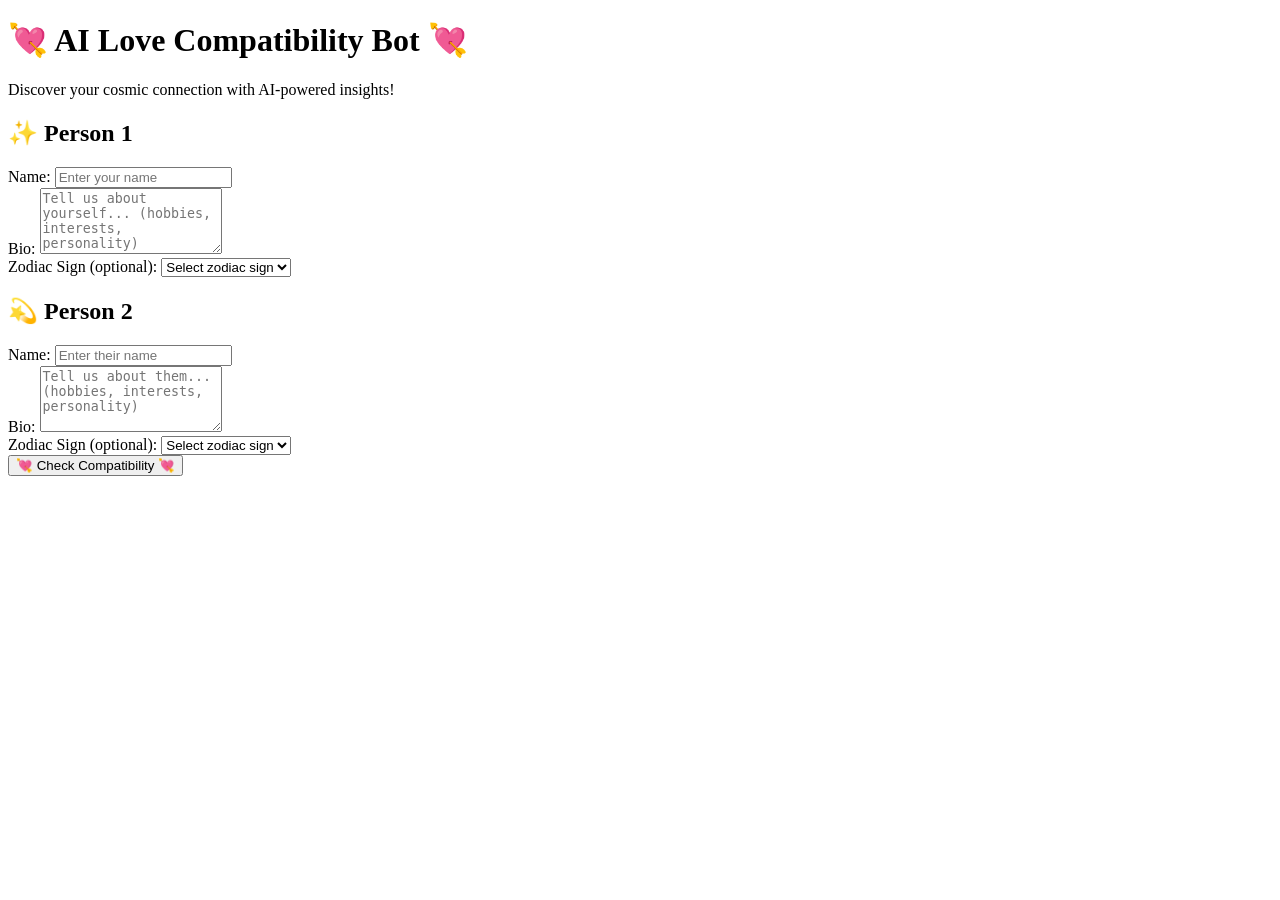
==== templates/index.html @ 37598170 "Create a fun AI-powered love compatibility report generator Initialize Flask app with Gemini API int" ====
<!DOCTYPE html>
<html lang="en">
<head>
    <meta charset="UTF-8">
    <meta name="viewport" content="width=device-width, initial-scale=1.0">
    <title>AI Love Compatibility Bot 💘</title>
    <link rel="stylesheet" href="{{ url_for('static', filename='style.css') }}">
</head>
<body>
    <!-- Floating hearts animation background -->
    <div class="hearts">
        <div class="heart"></div>
        <div class="heart"></div>
        <div class="heart"></div>
        <div class="heart"></div>
        <div class="heart"></div>
        <div class="heart"></div>
    </div>

    <div class="container">
        <h1 class="title">💘 AI Love Compatibility Bot 💘</h1>
        <p class="subtitle">Discover your cosmic connection with AI-powered insights!</p>

        <!-- Main form for compatibility check -->
        <form action="/generate" method="POST" class="compatibility-form">
            
            <!-- Person 1 Section -->
            <div class="person-card">
                <h2 class="person-title">✨ Person 1</h2>
                
                <div class="form-group">
                    <label for="person1_name">Name:</label>
                    <input type="text" 
                           id="person1_name" 
                           name="person1_name" 
                           placeholder="Enter your name" 
                           required>
                </div>

                <div class="form-group">
                    <label for="person1_bio">Bio:</label>
                    <textarea id="person1_bio" 
                              name="person1_bio" 
                              placeholder="Tell us about yourself... (hobbies, interests, personality)" 
                              rows="4" 
                              required></textarea>
                </div>

                <div class="form-group">
                    <label for="person1_zodiac">Zodiac Sign (optional):</label>
                    <select id="person1_zodiac" name="person1_zodiac">
                        <option value="">Select zodiac sign</option>
                        <option value="Aries">♈ Aries</option>
                        <option value="Taurus">♉ Taurus</option>
                        <option value="Gemini">♊ Gemini</option>
                        <option value="Cancer">♋ Cancer</option>
                        <option value="Leo">♌ Leo</option>
                        <option value="Virgo">♍ Virgo</option>
                        <option value="Libra">♎ Libra</option>
                        <option value="Scorpio">♏ Scorpio</option>
                        <option value="Sagittarius">♐ Sagittarius</option>
                        <option value="Capricorn">♑ Capricorn</option>
                        <option value="Aquarius">♒ Aquarius</option>
                        <option value="Pisces">♓ Pisces</option>
                    </select>
                </div>
            </div>

            <!-- Person 2 Section -->
            <div class="person-card">
                <h2 class="person-title">💫 Person 2</h2>
                
                <div class="form-group">
                    <label for="person2_name">Name:</label>
                    <input type="text" 
                           id="person2_name" 
                           name="person2_name" 
                           placeholder="Enter their name" 
                           required>
                </div>

                <div class="form-group">
                    <label for="person2_bio">Bio:</label>
                    <textarea id="person2_bio" 
                              name="person2_bio" 
                              placeholder="Tell us about them... (hobbies, interests, personality)" 
                              rows="4" 
                              required></textarea>
                </div>

                <div class="form-group">
                    <label for="person2_zodiac">Zodiac Sign (optional):</label>
                    <select id="person2_zodiac" name="person2_zodiac">
                        <option value="">Select zodiac sign</option>
                        <option value="Aries">♈ Aries</option>
                        <option value="Taurus">♉ Taurus</option>
                        <option value="Gemini">♊ Gemini</option>
                        <option value="Cancer">♋ Cancer</option>
                        <option value="Leo">♌ Leo</option>
                        <option value="Virgo">♍ Virgo</option>
                        <option value="Libra">♎ Libra</option>
                        <option value="Scorpio">♏ Scorpio</option>
                        <option value="Sagittarius">♐ Sagittarius</option>
                        <option value="Capricorn">♑ Capricorn</option>
                        <option value="Aquarius">♒ Aquarius</option>
                        <option value="Pisces">♓ Pisces</option>
                    </select>
                </div>
            </div>

            <!-- Submit Button -->
            <button type="submit" class="submit-btn">
                💘 Check Compatibility 💘
            </button>
        </form>
    </div>
</body>
</html>
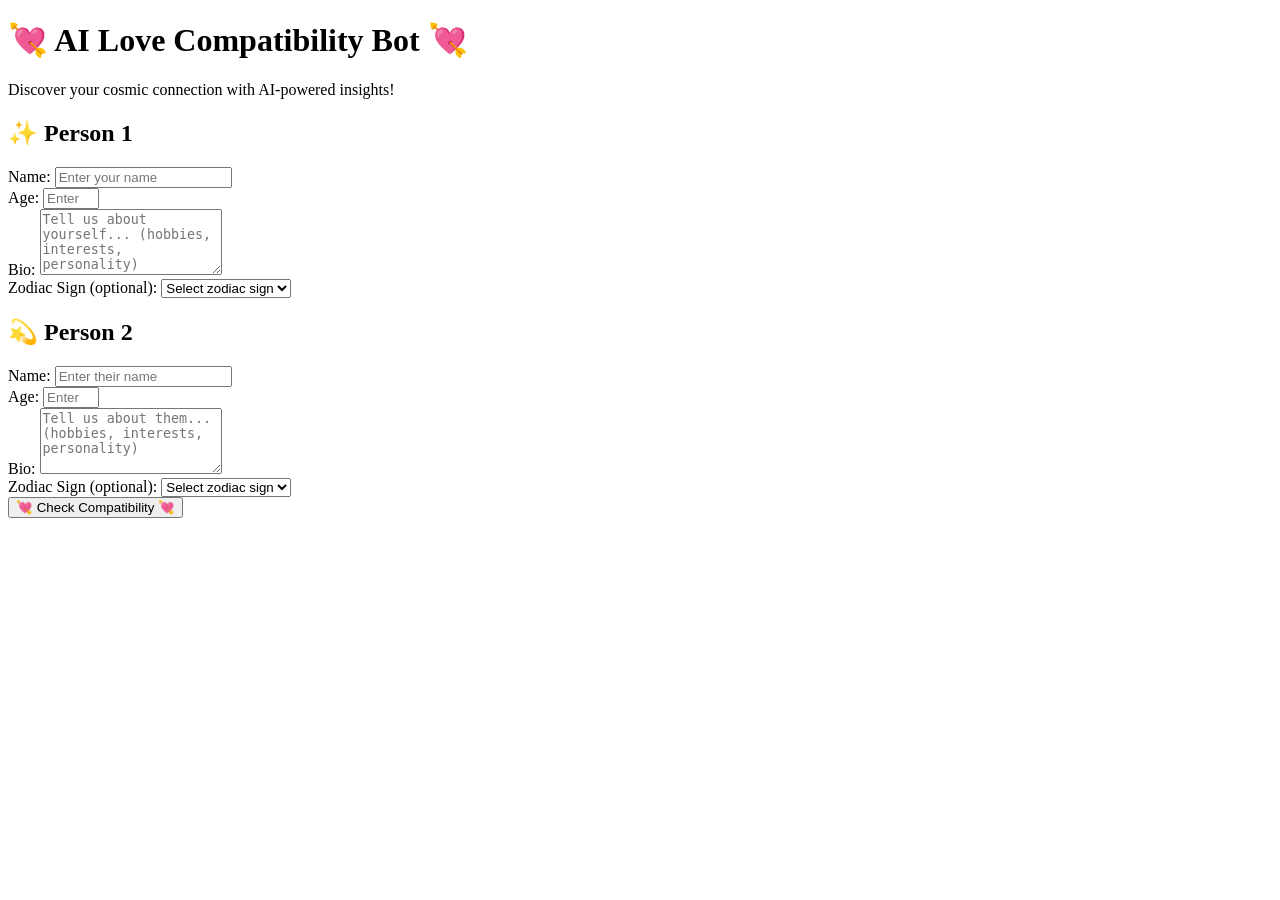
==== commit 4f5a9329: "Add age input to compatibility comparison form Update app.py and templates/index.html to include age" ====
--- a/templates/index.html
+++ b/templates/index.html
@@ -34,6 +34,17 @@
                            id="person1_name" 
                            name="person1_name" 
                            placeholder="Enter your name" 
+                           required>
+                </div>
+
+                <div class="form-group">
+                    <label for="person1_age">Age:</label>
+                    <input type="number" 
+                           id="person1_age" 
+                           name="person1_age" 
+                           placeholder="Enter your age" 
+                           min="18" 
+                           max="120" 
                            required>
                 </div>
 
@@ -80,6 +91,17 @@
                 </div>
 
                 <div class="form-group">
+                    <label for="person2_age">Age:</label>
+                    <input type="number" 
+                           id="person2_age" 
+                           name="person2_age" 
+                           placeholder="Enter their age" 
+                           min="18" 
+                           max="120" 
+                           required>
+                </div>
+
+                <div class="form-group">
                     <label for="person2_bio">Bio:</label>
                     <textarea id="person2_bio" 
                               name="person2_bio" 
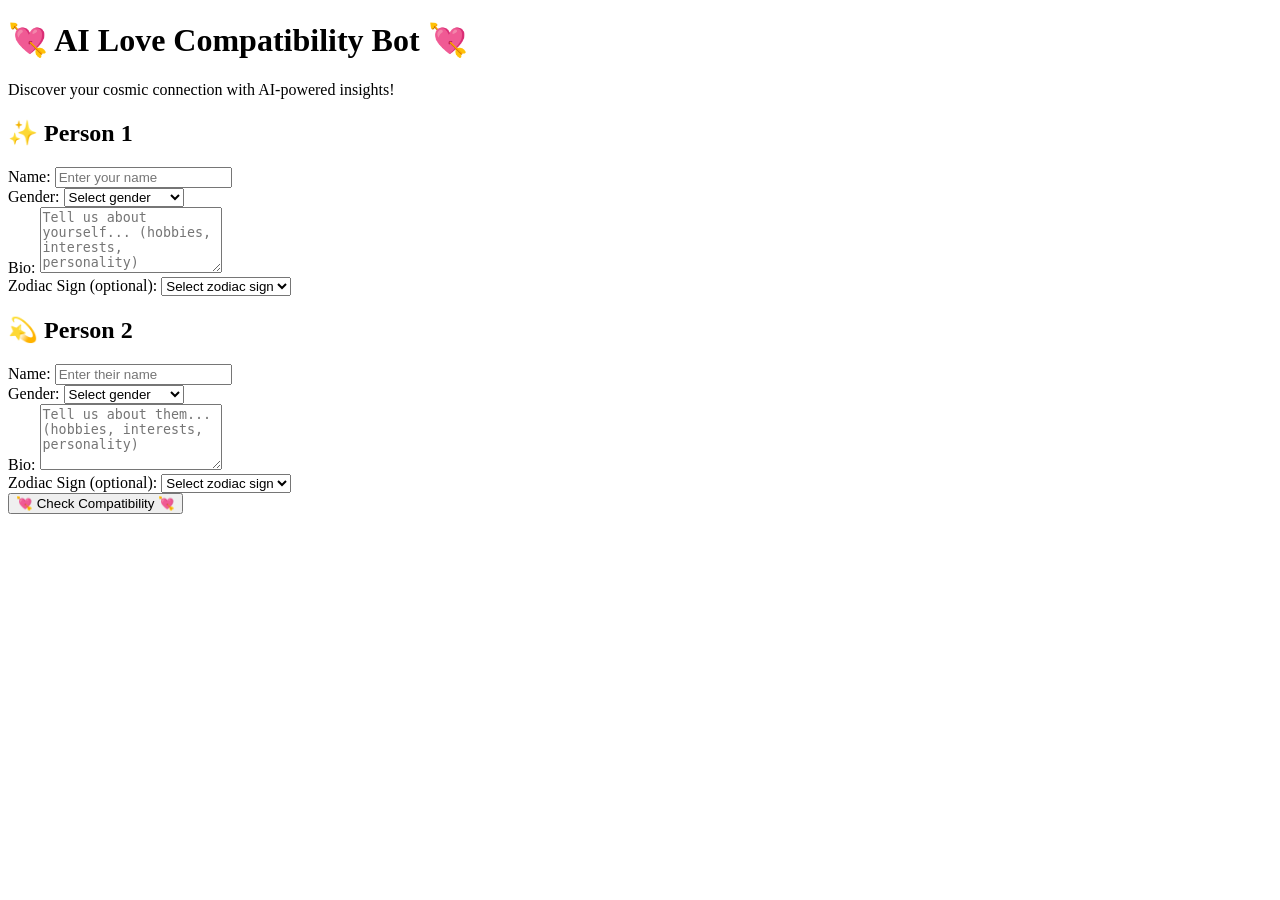
==== commit 606937ba: "Add gender selection to improve love compatibility report accuracy Update app.py and templates/index" ====
--- a/templates/index.html
+++ b/templates/index.html
@@ -38,14 +38,15 @@
                 </div>
 
                 <div class="form-group">
-                    <label for="person1_age">Age:</label>
-                    <input type="number" 
-                           id="person1_age" 
-                           name="person1_age" 
-                           placeholder="Enter your age" 
-                           min="18" 
-                           max="120" 
-                           required>
+                    <label for="person1_gender">Gender:</label>
+                    <select id="person1_gender" name="person1_gender" required>
+                        <option value="">Select gender</option>
+                        <option value="Male">Male</option>
+                        <option value="Female">Female</option>
+                        <option value="Non-binary">Non-binary</option>
+                        <option value="Other">Other</option>
+                        <option value="Prefer not to say">Prefer not to say</option>
+                    </select>
                 </div>
 
                 <div class="form-group">
@@ -91,14 +92,15 @@
                 </div>
 
                 <div class="form-group">
-                    <label for="person2_age">Age:</label>
-                    <input type="number" 
-                           id="person2_age" 
-                           name="person2_age" 
-                           placeholder="Enter their age" 
-                           min="18" 
-                           max="120" 
-                           required>
+                    <label for="person2_gender">Gender:</label>
+                    <select id="person2_gender" name="person2_gender" required>
+                        <option value="">Select gender</option>
+                        <option value="Male">Male</option>
+                        <option value="Female">Female</option>
+                        <option value="Non-binary">Non-binary</option>
+                        <option value="Other">Other</option>
+                        <option value="Prefer not to say">Prefer not to say</option>
+                    </select>
                 </div>
 
                 <div class="form-group">
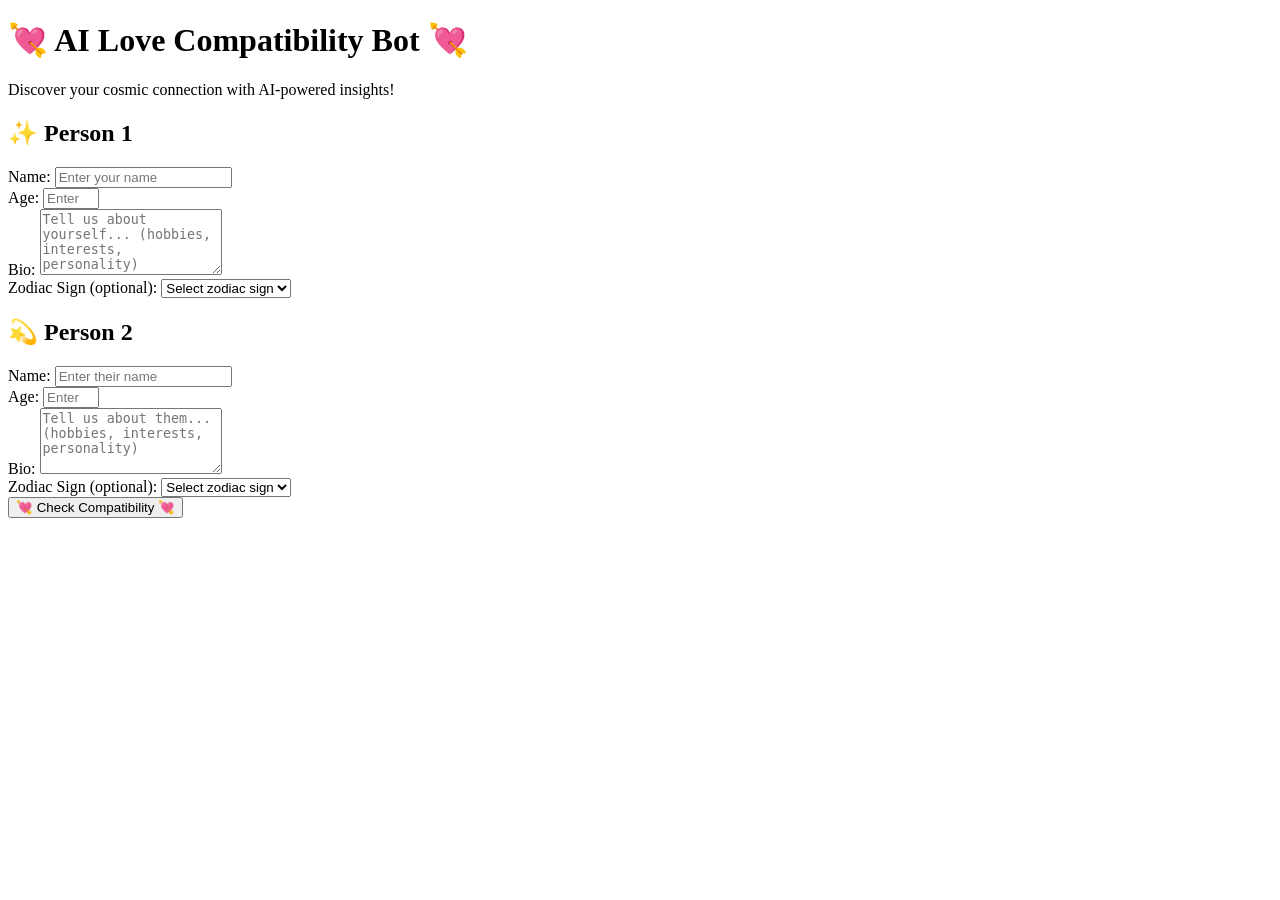
==== commit dfcc1fd0: "Merge pull request #1 from Vanshh1sharma/main adding age" ====
--- a/templates/index.html
+++ b/templates/index.html
@@ -38,15 +38,14 @@
                 </div>
 
                 <div class="form-group">
-                    <label for="person1_gender">Gender:</label>
-                    <select id="person1_gender" name="person1_gender" required>
-                        <option value="">Select gender</option>
-                        <option value="Male">Male</option>
-                        <option value="Female">Female</option>
-                        <option value="Non-binary">Non-binary</option>
-                        <option value="Other">Other</option>
-                        <option value="Prefer not to say">Prefer not to say</option>
-                    </select>
+                    <label for="person1_age">Age:</label>
+                    <input type="number" 
+                           id="person1_age" 
+                           name="person1_age" 
+                           placeholder="Enter your age" 
+                           min="18" 
+                           max="120" 
+                           required>
                 </div>
 
                 <div class="form-group">
@@ -92,15 +91,14 @@
                 </div>
 
                 <div class="form-group">
-                    <label for="person2_gender">Gender:</label>
-                    <select id="person2_gender" name="person2_gender" required>
-                        <option value="">Select gender</option>
-                        <option value="Male">Male</option>
-                        <option value="Female">Female</option>
-                        <option value="Non-binary">Non-binary</option>
-                        <option value="Other">Other</option>
-                        <option value="Prefer not to say">Prefer not to say</option>
-                    </select>
+                    <label for="person2_age">Age:</label>
+                    <input type="number" 
+                           id="person2_age" 
+                           name="person2_age" 
+                           placeholder="Enter their age" 
+                           min="18" 
+                           max="120" 
+                           required>
                 </div>
 
                 <div class="form-group">
